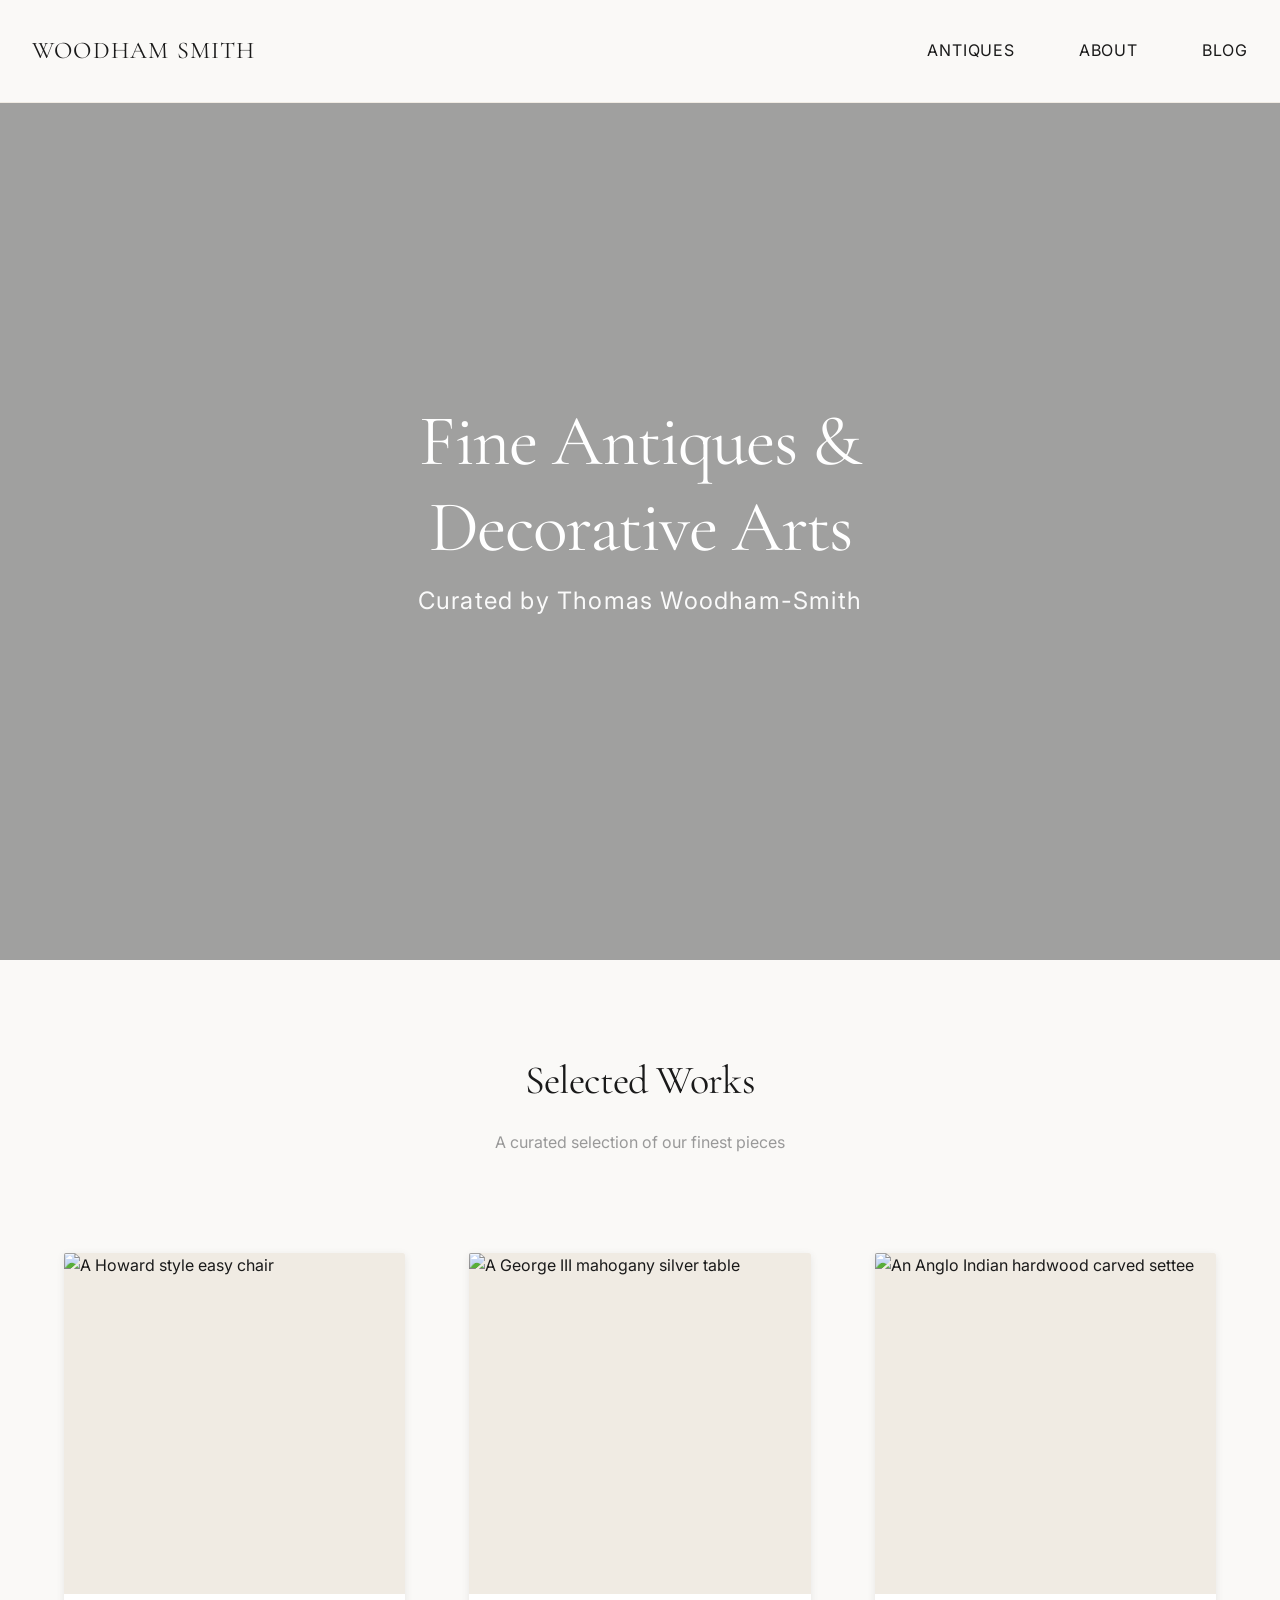
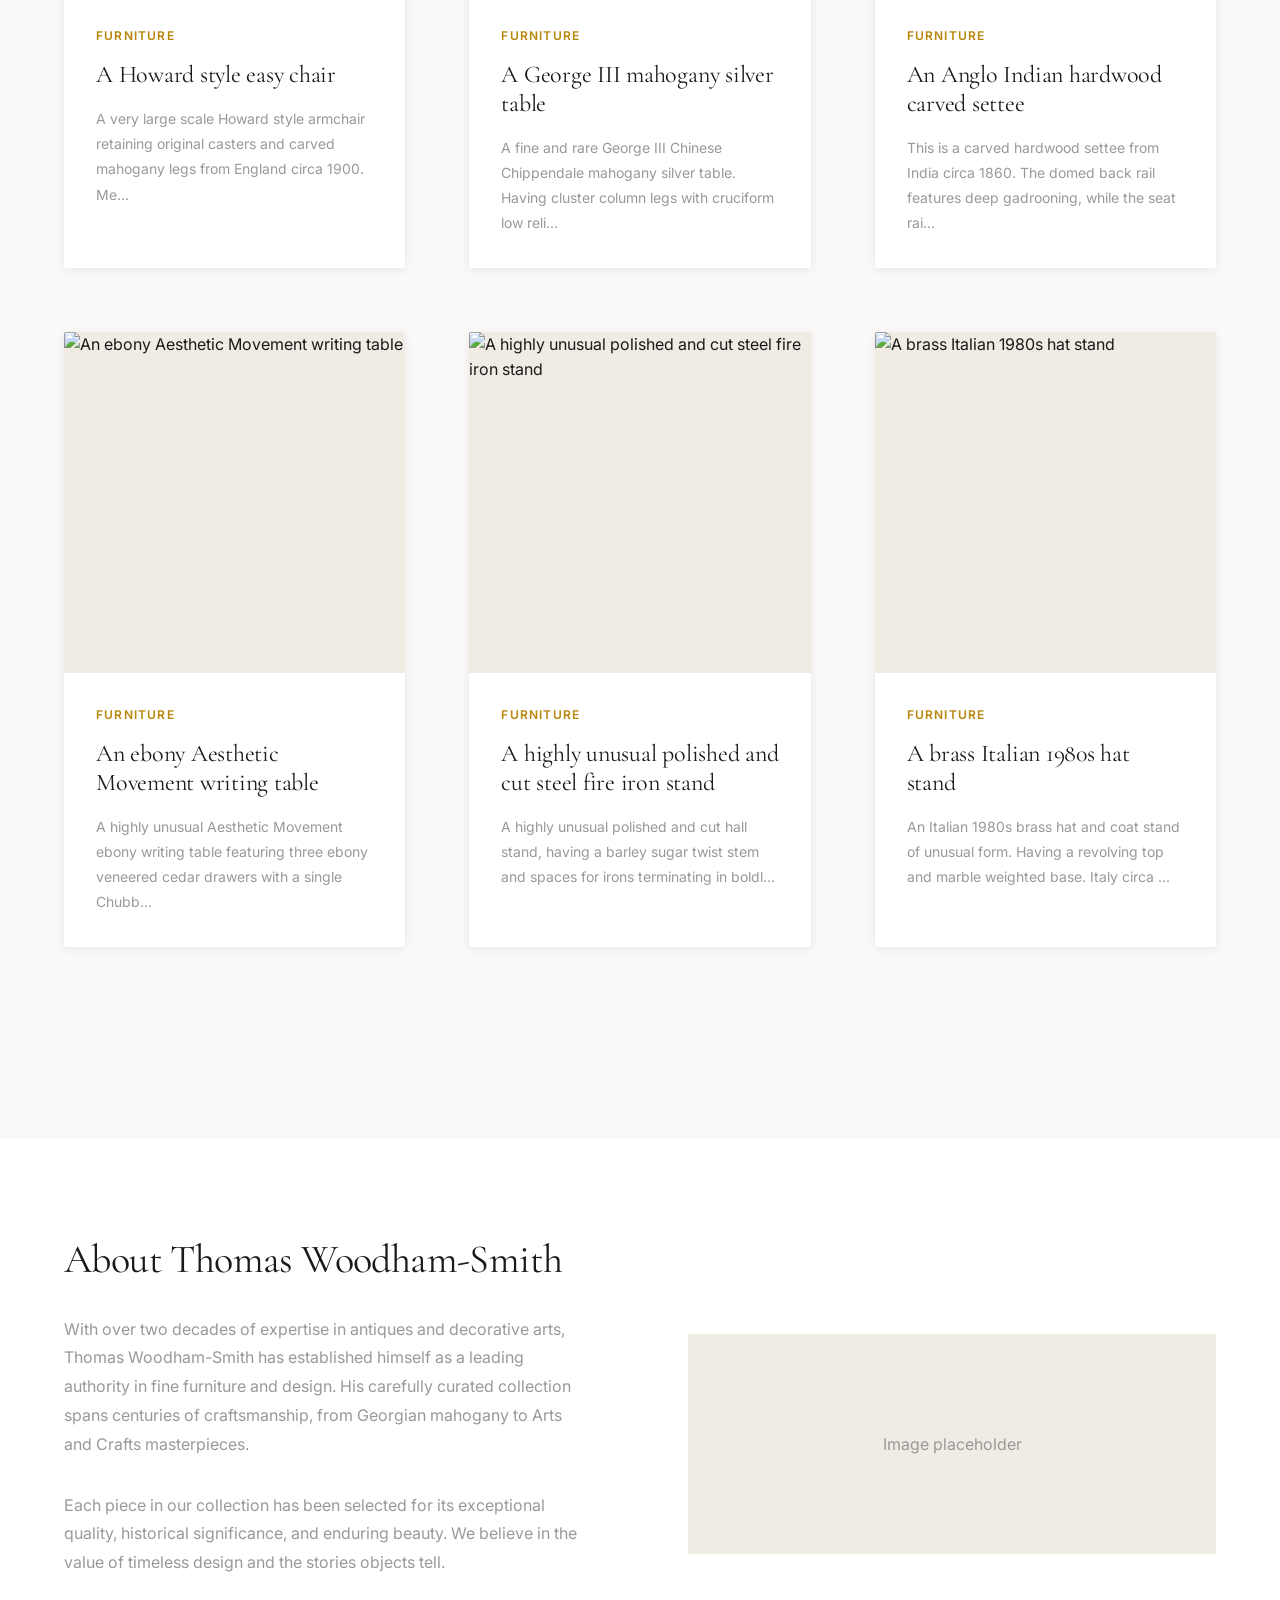
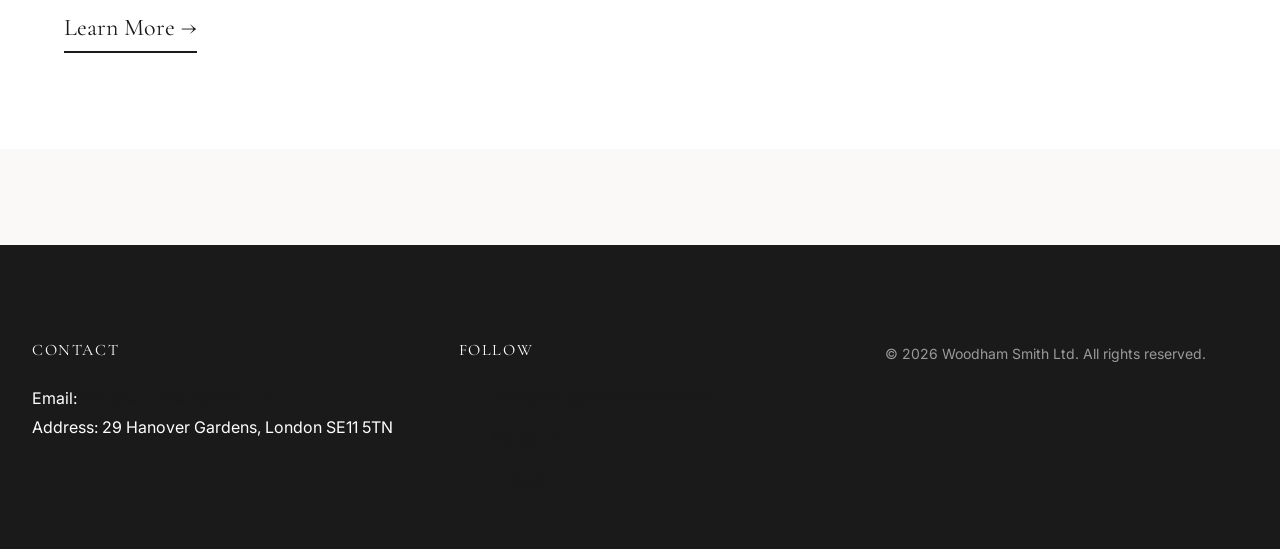
==== index.html @ f8bad155 "Initial build of Woodham Smith antiques website Complete static site with 125 products across 9 cate" ====
<!DOCTYPE html>
<html lang="en">
<head>
    <meta charset="UTF-8">
    <meta name="viewport" content="width=device-width, initial-scale=1.0">
    <meta name="description" content="Woodham Smith - Fine Antiques & Decorative Arts. Curated collection of luxury antiques by Thomas Woodham-Smith.">
    <title>Woodham Smith - Fine Antiques & Decorative Arts</title>

    <!-- Google Fonts -->
    <link href="https://fonts.googleapis.com/css2?family=Cormorant+Garamond:wght@400;500;600;700&family=Inter:wght@400;500;600;700&display=swap" rel="stylesheet">

    <!-- Stylesheet -->
    <link rel="stylesheet" href="css/style.css">

    <style>
        /* Additional homepage-specific styles */
        .hero-section {
            position: relative;
            width: 100%;
            height: 100vh;
            background-image: url('http://static1.squarespace.com/static/55ffceffe4b0af0b2a75e951/5795f665d2b857dd70a7acaf/6034ef2e2510263873d52b1d/1614081843706/Chippendale+Mahogany+Centre+Table+_1+2.jpeg?format=1500w');
            background-size: cover;
            background-position: center;
            background-attachment: fixed;
            display: flex;
            align-items: center;
            justify-content: center;
            overflow: hidden;
            margin-top: 60px;
        }

        .hero-overlay {
            position: absolute;
            top: 0;
            left: 0;
            width: 100%;
            height: 100%;
            background-color: rgba(26, 26, 26, 0.4);
            z-index: 1;
        }

        .hero-content {
            position: relative;
            z-index: 2;
            text-align: center;
            color: white;
            animation: fadeInUp 1s ease-out;
        }

        .hero-content h1 {
            font-size: clamp(2.5rem, 8vw, 4.5rem);
            color: white;
            margin-bottom: 0.5rem;
            letter-spacing: -0.02em;
        }

        .hero-content p {
            font-size: clamp(1.1rem, 3vw, 1.5rem);
            color: rgba(255, 255, 255, 0.95);
            font-weight: 400;
            letter-spacing: 0.05em;
        }

        @keyframes fadeInUp {
            from {
                opacity: 0;
                transform: translateY(30px);
            }
            to {
                opacity: 1;
                transform: translateY(0);
            }
        }

        /* Fade-in animation */
        .fade-in {
            opacity: 0;
            transform: translateY(20px);
            transition: opacity 0.6s ease-out, transform 0.6s ease-out;
        }

        .fade-in.visible {
            opacity: 1;
            transform: translateY(0);
        }

        /* Selected Works Section */
        .selected-works {
            padding: var(--spacing-3xl) var(--spacing-lg);
            background-color: var(--color-off-white);
        }

        .selected-works-header {
            text-align: center;
            margin-bottom: var(--spacing-3xl);
        }

        .selected-works-header h2 {
            margin-bottom: var(--spacing-md);
        }

        .products-grid {
            display: grid;
            grid-template-columns: repeat(auto-fit, minmax(300px, 1fr));
            gap: var(--spacing-2xl);
            margin-bottom: var(--spacing-3xl);
        }

        .product-card {
            background-color: var(--color-white);
            box-shadow: var(--shadow-sm);
            transition: all var(--transition-normal);
            cursor: pointer;
            overflow: hidden;
            border-radius: 2px;
        }

        .product-card:hover {
            box-shadow: var(--shadow-lg);
            transform: translateY(-8px);
        }

        .product-image-container {
            width: 100%;
            padding-bottom: 100%;
            position: relative;
            background-color: var(--color-light-gray);
            overflow: hidden;
        }

        .product-image {
            position: absolute;
            top: 0;
            left: 0;
            width: 100%;
            height: 100%;
            object-fit: cover;
            transition: transform var(--transition-normal);
        }

        .product-card:hover .product-image {
            transform: scale(1.05);
        }

        .product-info {
            padding: var(--spacing-lg);
        }

        .product-title {
            font-size: var(--fs-h4);
            font-family: var(--font-serif);
            margin-bottom: var(--spacing-sm);
            color: var(--color-charcoal);
        }

        .product-description {
            font-size: var(--fs-small);
            color: var(--color-medium-gray);
            line-height: var(--lh-relaxed);
            margin-bottom: var(--spacing-sm);
        }

        .product-category {
            font-size: var(--fs-xs);
            text-transform: uppercase;
            letter-spacing: 0.1em;
            color: var(--color-gold);
            font-weight: 600;
        }

        /* About Preview Section */
        .about-preview {
            padding: var(--spacing-3xl) var(--spacing-lg);
            background-color: var(--color-white);
            display: grid;
            grid-template-columns: 1fr 1fr;
            gap: var(--spacing-3xl);
            align-items: center;
        }

        .about-preview-content h2 {
            margin-bottom: var(--spacing-lg);
        }

        .about-preview-content p {
            color: var(--color-medium-gray);
            margin-bottom: var(--spacing-lg);
            line-height: var(--lh-relaxed);
        }

        .about-link {
            display: inline-block;
            font-family: var(--font-serif);
            font-size: var(--fs-h4);
            color: var(--color-charcoal);
            text-decoration: none;
            border-bottom: 2px solid var(--color-charcoal);
            padding-bottom: 4px;
            transition: all var(--transition-normal);
        }

        .about-link:hover {
            color: var(--color-gold);
            border-bottom-color: var(--color-gold);
        }

        /* Responsive */
        @media (max-width: 1024px) {
            .about-preview {
                grid-template-columns: 1fr;
            }

            .products-grid {
                grid-template-columns: repeat(auto-fit, minmax(250px, 1fr));
                gap: var(--spacing-xl);
            }

            .selected-works {
                padding: var(--spacing-2xl) var(--spacing-lg);
            }

            .hero-section {
                background-attachment: scroll;
            }
        }

        @media (max-width: 768px) {
            .hamburger {
                display: flex;
            }

            .products-grid {
                grid-template-columns: repeat(auto-fit, minmax(200px, 1fr));
                gap: var(--spacing-lg);
            }

            .selected-works {
                padding: var(--spacing-2xl) var(--spacing-md);
            }

            .about-preview {
                padding: var(--spacing-2xl) var(--spacing-md);
                gap: var(--spacing-2xl);
            }
        }

        @media (max-width: 480px) {
            .products-grid {
                grid-template-columns: 1fr;
            }

            .selected-works-header h2 {
                font-size: var(--fs-h3);
            }

            .hero-content h1 {
                font-size: 2rem;
            }

            .hero-content p {
                font-size: 1rem;
            }
        }
    </style>
</head>
<body>
    <!-- Header -->
    <header class="header">
        <div class="header-container">
            <div class="logo">
                <a href="index.html">Woodham Smith</a>
            </div>

            <nav class="nav">
                <a href="index.html">Antiques</a>
                <a href="about.html">About</a>
                <a href="blog.html">Blog</a>
            </nav>

            <nav class="mobile-nav" id="mobileNav">
                <a href="index.html">Antiques</a>
                <a href="about.html">About</a>
                <a href="blog.html">Blog</a>
            </nav>

            <button class="hamburger" id="hamburger">
                <span></span>
                <span></span>
                <span></span>
            </button>
        </div>
    </header>

    <!-- Hero Section -->
    <section class="hero-section">
        <div class="hero-overlay"></div>
        <div class="hero-content">
            <h1>Fine Antiques & Decorative Arts</h1>
            <p>Curated by Thomas Woodham-Smith</p>
        </div>
    </section>

    <!-- Selected Works Section -->
    <section class="selected-works fade-in">
        <div class="container">
            <div class="selected-works-header">
                <h2>Selected Works</h2>
                <p style="color: var(--color-medium-gray);">A curated selection of our finest pieces</p>
            </div>

            <div class="products-grid" id="productsGrid">
                <!-- Products will be loaded here via JavaScript -->
            </div>
        </div>
    </section>

    <!-- About Preview Section -->
    <section class="about-preview fade-in">
        <div style="max-width: 1440px; margin: 0 auto; padding: 0 var(--spacing-lg); display: grid; grid-template-columns: 1fr 1fr; gap: var(--spacing-3xl); align-items: center; width: 100%;">
            <div class="about-preview-content">
                <h2>About Thomas Woodham-Smith</h2>
                <p>
                    With over two decades of expertise in antiques and decorative arts, Thomas Woodham-Smith has established himself as a leading authority in fine furniture and design. His carefully curated collection spans centuries of craftsmanship, from Georgian mahogany to Arts and Crafts masterpieces.
                </p>
                <p>
                    Each piece in our collection has been selected for its exceptional quality, historical significance, and enduring beauty. We believe in the value of timeless design and the stories objects tell.
                </p>
                <a href="about.html" class="about-link">Learn More →</a>
            </div>

            <div style="background-color: var(--color-light-gray); border-radius: 2px; padding: var(--spacing-3xl); display: flex; align-items: center; justify-content: center;">
                <p style="color: var(--color-medium-gray); text-align: center;">Image placeholder</p>
            </div>
        </div>
    </section>

    <!-- Footer -->
    <footer class="footer">
        <div class="footer-container">
            <div class="footer-section">
                <h4 style="font-size: var(--fs-base); text-transform: uppercase; letter-spacing: 0.1em; margin-bottom: var(--spacing-md);">Contact</h4>
                <p>
                    Email: <a href="mailto:info@woodhamsmith.com">info@woodhamsmith.com</a><br>
                    Address: 29 Hanover Gardens, London SE11 5TN
                </p>
            </div>

            <div class="footer-section">
                <h4 style="font-size: var(--fs-base); text-transform: uppercase; letter-spacing: 0.1em; margin-bottom: var(--spacing-md);">Follow</h4>
                <ul style="list-style: none;">
                    <li><a href="https://www.instagram.com/woodhamsmithltd/" target="_blank" rel="noopener noreferrer">Instagram @woodhamsmithltd</a></li>
                    <li><a href="https://www.facebook.com/" target="_blank" rel="noopener noreferrer">Facebook</a></li>
                    <li><a href="https://www.linkedin.com/in/thomas-woodham-smith-48229119/" target="_blank" rel="noopener noreferrer">LinkedIn</a></li>
                </ul>
            </div>

            <div class="footer-section">
                <p style="color: var(--color-medium-gray); font-size: var(--fs-small);">
                    &copy; 2026 Woodham Smith Ltd. All rights reserved.
                </p>
            </div>
        </div>
    </footer>

    <!-- JavaScript -->
    <script>
        // Mobile Menu Toggle
        const hamburger = document.getElementById('hamburger');
        const mobileNav = document.getElementById('mobileNav');

        hamburger.addEventListener('click', () => {
            hamburger.classList.toggle('active');
            mobileNav.classList.toggle('active');
        });

        // Close menu when a link is clicked
        document.querySelectorAll('.mobile-nav a').forEach(link => {
            link.addEventListener('click', () => {
                hamburger.classList.remove('active');
                mobileNav.classList.remove('active');
            });
        });

        // Load Products from JSON
        async function loadProducts() {
            try {
                const response = await fetch('data/products.json');
                const products = await response.json();

                // Get first 6 products
                const featuredProducts = products.slice(0, 6);

                const productsGrid = document.getElementById('productsGrid');
                productsGrid.innerHTML = '';

                featuredProducts.forEach((product, index) => {
                    const productCard = document.createElement('div');
                    productCard.className = 'product-card fade-in';
                    productCard.style.transitionDelay = `${index * 0.1}s`;

                    const imageUrl = product.images && product.images.length > 0 ? product.images[0] : '';

                    productCard.innerHTML = `
                        <div class="product-image-container">
                            ${imageUrl ? `<img src="${imageUrl}" alt="${product.title}" class="product-image">` : '<div style="width: 100%; height: 100%; background: var(--color-light-gray);"></div>'}
                        </div>
                        <div class="product-info">
                            <div class="product-category">${product.category}</div>
                            <h3 class="product-title">${product.title}</h3>
                            <p class="product-description">${product.description.substring(0, 120)}...</p>
                        </div>
                    `;

                    productCard.addEventListener('click', () => {
                        window.location.href = `product.html?id=${product.id}`;
                    });

                    productsGrid.appendChild(productCard);
                });

                // Trigger fade-in animation
                observeElements();
            } catch (error) {
                console.error('Error loading products:', error);
            }
        }

        // Intersection Observer for Fade-in Animation
        const observeElements = () => {
            const options = {
                threshold: 0.1,
                rootMargin: '0px 0px -100px 0px'
            };

            const observer = new IntersectionObserver((entries) => {
                entries.forEach(entry => {
                    if (entry.isIntersecting) {
                        entry.target.classList.add('visible');
                        observer.unobserve(entry.target);
                    }
                });
            }, options);

            document.querySelectorAll('.fade-in').forEach(element => {
                observer.observe(element);
            });
        };

        // Initialize
        document.addEventListener('DOMContentLoaded', () => {
            loadProducts();
            observeElements();
        });
    </script>
</body>
</html>
---- css/style.css ----
/* ============================================================================
   WOODHAM SMITH - Luxury Antiques Dealer Website
   Professional CSS for elegant, responsive design
   ============================================================================ */

/* ============================================================================
   1. CSS VARIABLES - Colors, Fonts, Spacing
   ============================================================================ */

:root {
  /* Color Palette */
  --color-off-white: #faf9f7;
  --color-white: #ffffff;
  --color-charcoal: #1a1a1a;
  --color-dark-gray: #2a2a2a;
  --color-light-gray: #f0ebe3;
  --color-medium-gray: #999999;
  --color-gold: #b8860b;
  --color-gold-light: #d4af37;
  --color-gold-dark: #8b6914;

  /* Typography */
  --font-serif: "Cormorant Garamond", "Georgia", serif;
  --font-sans: "Inter", -apple-system, BlinkMacSystemFont, "Segoe UI", "Roboto", sans-serif;

  /* Font Sizes */
  --fs-h1: 3.5rem;
  --fs-h2: 2.5rem;
  --fs-h3: 1.75rem;
  --fs-h4: 1.5rem;
  --fs-base: 1rem;
  --fs-small: 0.875rem;
  --fs-xs: 0.75rem;

  /* Line Heights */
  --lh-tight: 1.2;
  --lh-normal: 1.6;
  --lh-relaxed: 1.8;

  /* Spacing */
  --spacing-xs: 0.5rem;
  --spacing-sm: 1rem;
  --spacing-md: 1.5rem;
  --spacing-lg: 2rem;
  --spacing-xl: 3rem;
  --spacing-2xl: 4rem;
  --spacing-3xl: 6rem;

  /* Transitions */
  --transition-fast: 150ms ease-out;
  --transition-normal: 300ms ease-out;
  --transition-slow: 500ms ease-out;

  /* Shadows */
  --shadow-sm: 0 2px 8px rgba(26, 26, 26, 0.08);
  --shadow-md: 0 4px 16px rgba(26, 26, 26, 0.12);
  --shadow-lg: 0 8px 32px rgba(26, 26, 26, 0.16);

  /* Breakpoints (used in media queries) */
  --bp-sm: 480px;
  --bp-md: 768px;
  --bp-lg: 1024px;
  --bp-xl: 1440px;
}

/* ============================================================================
   2. RESET & BASE STYLES
   ============================================================================ */

*,
*::before,
*::after {
  box-sizing: border-box;
  margin: 0;
  padding: 0;
}

html {
  font-size: 16px;
  scroll-behavior: smooth;
  -webkit-font-smoothing: antialiased;
  -moz-osx-font-smoothing: grayscale;
}

body {
  font-family: var(--font-sans);
  font-size: var(--fs-base);
  line-height: var(--lh-normal);
  color: var(--color-charcoal);
  background-color: var(--color-off-white);
  overflow-x: hidden;
}

/* Typography Base */
h1, h2, h3, h4, h5, h6 {
  font-family: var(--font-serif);
  font-weight: 400;
  line-height: var(--lh-tight);
  margin-bottom: var(--spacing-md);
  color: var(--color-charcoal);
}

h1 {
  font-size: var(--fs-h1);
  letter-spacing: -0.02em;
}

h2 {
  font-size: var(--fs-h2);
  letter-spacing: -0.015em;
}

h3 {
  font-size: var(--fs-h3);
  letter-spacing: -0.01em;
}

h4 {
  font-size: var(--fs-h4);
}

h5 {
  font-size: 1.25rem;
}

h6 {
  font-size: var(--fs-base);
  text-transform: uppercase;
  letter-spacing: 0.15em;
  font-weight: 500;
}

p {
  margin-bottom: var(--spacing-md);
  line-height: var(--lh-relaxed);
}

p:last-child {
  margin-bottom: 0;
}

a {
  color: var(--color-charcoal);
  text-decoration: none;
  transition: color var(--transition-normal);
}

a:hover {
  color: var(--color-gold);
}

ul, ol {
  margin-bottom: var(--spacing-md);
  padding-left: var(--spacing-lg);
}

li {
  margin-bottom: var(--spacing-sm);
}

img {
  display: block;
  max-width: 100%;
  height: auto;
}

button {
  font-family: var(--font-sans);
  cursor: pointer;
  border: none;
  background: none;
}

/* ============================================================================
   3. HEADER & NAVIGATION
   ============================================================================ */

.header {
  position: fixed;
  top: 0;
  left: 0;
  right: 0;
  z-index: 1000;
  background-color: var(--color-off-white);
  border-bottom: 1px solid var(--color-light-gray);
  transition: all var(--transition-normal);
  padding: var(--spacing-md) var(--spacing-lg);
}

.header.scrolled {
  box-shadow: var(--shadow-sm);
}

.header-container {
  max-width: 1440px;
  margin: 0 auto;
  display: flex;
  align-items: center;
  justify-content: space-between;
}

.logo {
  font-family: var(--font-serif);
  font-size: var(--fs-h4);
  font-weight: 400;
  letter-spacing: 0.05em;
  color: var(--color-charcoal);
  text-transform: uppercase;
  transition: color var(--transition-normal);
}

.logo:hover {
  color: var(--color-gold);
}

.nav {
  display: none;
  gap: var(--spacing-2xl);
}

.nav a {
  font-size: var(--fs-base);
  letter-spacing: 0.05em;
  text-transform: uppercase;
  position: relative;
}

.nav a::after {
  content: '';
  position: absolute;
  bottom: -4px;
  left: 0;
  width: 0;
  height: 2px;
  background-color: var(--color-gold);
  transition: width var(--transition-normal);
}

.nav a:hover::after {
  width: 100%;
}

/* Mobile Hamburger Menu */
.hamburger {
  display: flex;
  flex-direction: column;
  gap: 6px;
  width: 24px;
  height: 24px;
  background: none;
  border: none;
  padding: 0;
  cursor: pointer;
}

.hamburger span {
  display: block;
  width: 100%;
  height: 2px;
  background-color: var(--color-charcoal);
  transition: all var(--transition-normal);
}

.hamburger.active span:nth-child(1) {
  transform: rotate(45deg) translate(8px, 8px);
}

.hamburger.active span:nth-child(2) {
  opacity: 0;
}

.hamburger.active span:nth-child(3) {
  transform: rotate(-45deg) translate(7px, -7px);
}

/* Mobile Navigation Menu */
.mobile-nav {
  position: absolute;
  top: 100%;
  left: 0;
  right: 0;
  background-color: var(--color-off-white);
  border-bottom: 1px solid var(--color-light-gray);
  max-height: 0;
  overflow: hidden;
  transition: max-height var(--transition-normal);
  display: flex;
  flex-direction: column;
}

.mobile-nav.active {
  max-height: 400px;
}

.mobile-nav a {
  padding: var(--spacing-md) var(--spacing-lg);
  border-top: 1px solid var(--color-light-gray);
  font-size: var(--fs-base);
  letter-spacing: 0.05em;
  text-transform: uppercase;
}

.mobile-nav a:hover {
  background-color: var(--color-light-gray);
}

/* Desktop Navigation */
@media (min-width: 768px) {
  .nav {
    display: flex;
  }

  .hamburger {
    display: none;
  }

  .mobile-nav {
    display: none !important;
  }

  .header {
    padding: var(--spacing-lg) var(--spacing-lg);
  }
}

/* ============================================================================
   4. HERO SECTION
   ============================================================================ */

.hero {
  position: relative;
  width: 100%;
  height: 60vh;
  min-height: 500px;
  margin-top: 70px;
  background-size: cover;
  background-position: center;
  background-attachment: fixed;
  display: flex;
  align-items: center;
  justify-content: center;
  text-align: center;
  overflow: hidden;
}

.hero::before {
  content: '';
  position: absolute;
  top: 0;
  left: 0;
  right: 0;
  bottom: 0;
  background: rgba(26, 26, 26, 0.4);
  z-index: 1;
}

.hero-content {
  position: relative;
  z-index: 2;
  color: var(--color-white);
  max-width: 800px;
  padding: var(--spacing-lg);
  animation: fadeInUp 1s ease-out;
}

.hero h1 {
  color: var(--color-white);
  font-size: clamp(2rem, 8vw, var(--fs-h1));
  margin-bottom: var(--spacing-md);
}

.hero p {
  font-size: clamp(1rem, 2vw, 1.25rem);
  color: var(--color-white);
  letter-spacing: 0.02em;
  margin-bottom: var(--spacing-lg);
}

/* ============================================================================
   5. PRODUCT GRID
   ============================================================================ */

.products-section {
  padding: var(--spacing-3xl) var(--spacing-lg);
  max-width: 1440px;
  margin: 0 auto;
}

.products-section h2 {
  text-align: center;
  margin-bottom: var(--spacing-3xl);
}

.products-grid {
  display: grid;
  grid-template-columns: 1fr;
  gap: var(--spacing-xl);
}

@media (min-width: 768px) {
  .products-grid {
    grid-template-columns: repeat(2, 1fr);
    gap: var(--spacing-2xl);
  }
}

@media (min-width: 1024px) {
  .products-grid {
    grid-template-columns: repeat(3, 1fr);
    gap: var(--spacing-2xl);
  }
}

.product-card {
  position: relative;
  overflow: hidden;
  background-color: var(--color-white);
  transition: all var(--transition-normal);
  box-shadow: var(--shadow-sm);
}

.product-card:hover {
  box-shadow: var(--shadow-lg);
  transform: translateY(-4px);
}

.product-image-wrapper {
  position: relative;
  overflow: hidden;
  aspect-ratio: 3 / 4;
}

.product-image {
  width: 100%;
  height: 100%;
  object-fit: cover;
  transition: transform var(--transition-slow);
}

.product-card:hover .product-image {
  transform: scale(1.05);
}

.product-overlay {
  position: absolute;
  top: 0;
  left: 0;
  right: 0;
  bottom: 0;
  background: rgba(26, 26, 26, 0.6);
  display: flex;
  flex-direction: column;
  align-items: center;
  justify-content: center;
  opacity: 0;
  transition: opacity var(--transition-normal);
  z-index: 10;
}

.product-card:hover .product-overlay {
  opacity: 1;
}

.product-overlay h3 {
  color: var(--color-white);
  margin-bottom: var(--spacing-md);
  text-align: center;
}

.product-info {
  padding: var(--spacing-md);
}

.product-title {
  font-family: var(--font-serif);
  font-size: var(--fs-h4);
  margin-bottom: var(--spacing-sm);
  color: var(--color-charcoal);
}

.product-category {
  font-size: var(--fs-small);
  color: var(--color-medium-gray);
  text-transform: uppercase;
  letter-spacing: 0.1em;
  margin-bottom: var(--spacing-sm);
}

.product-price {
  font-family: var(--font-serif);
  font-size: var(--fs-base);
  color: var(--color-gold);
  font-weight: 500;
}

/* ============================================================================
   6. CATEGORY FILTER BAR
   ============================================================================ */

.category-filter {
  padding: var(--spacing-lg) var(--spacing-lg);
  background-color: var(--color-white);
  border-bottom: 1px solid var(--color-light-gray);
  overflow-x: auto;
  -webkit-overflow-scrolling: touch;
}

.category-filter-container {
  max-width: 1440px;
  margin: 0 auto;
  display: flex;
  gap: var(--spacing-md);
  white-space: nowrap;
  padding: 0 0 var(--spacing-sm) 0;
}

.filter-pill {
  padding: var(--spacing-sm) var(--spacing-lg);
  border: 1px solid var(--color-medium-gray);
  background-color: transparent;
  color: var(--color-charcoal);
  font-size: var(--fs-small);
  letter-spacing: 0.05em;
  text-transform: uppercase;
  border-radius: 20px;
  cursor: pointer;
  transition: all var(--transition-normal);
  flex-shrink: 0;
}

.filter-pill:hover,
.filter-pill.active {
  background-color: var(--color-charcoal);
  color: var(--color-white);
  border-color: var(--color-charcoal);
}

/* ============================================================================
   7. INDIVIDUAL PRODUCT PAGE
   ============================================================================ */

.product-detail-section {
  padding: var(--spacing-3xl) var(--spacing-lg);
  margin-top: 70px;
  max-width: 1400px;
  margin-left: auto;
  margin-right: auto;
}

.product-detail-container {
  display: grid;
  gap: var(--spacing-3xl);
}

@media (min-width: 1024px) {
  .product-detail-container {
    grid-template-columns: 1fr 1fr;
    gap: var(--spacing-2xl);
  }
}

.product-gallery {
  position: relative;
}

.product-gallery-main {
  aspect-ratio: 3 / 4;
  overflow: hidden;
  background-color: var(--color-light-gray);
  margin-bottom: var(--spacing-md);
  cursor: zoom-in;
}

.product-gallery-main img {
  width: 100%;
  height: 100%;
  object-fit: cover;
  transition: transform var(--transition-slow);
}

.product-gallery-main.zoomed img {
  transform: scale(1.5);
  cursor: zoom-out;
}

.product-thumbnails {
  display: grid;
  grid-template-columns: repeat(4, 1fr);
  gap: var(--spacing-sm);
}

.product-thumbnail {
  aspect-ratio: 1;
  overflow: hidden;
  cursor: pointer;
  border: 2px solid transparent;
  transition: all var(--transition-normal);
}

.product-thumbnail:hover,
.product-thumbnail.active {
  border-color: var(--color-gold);
}

.product-thumbnail img {
  width: 100%;
  height: 100%;
  object-fit: cover;
  transition: transform var(--transition-normal);
}

.product-thumbnail:hover img {
  transform: scale(1.05);
}

@media (max-width: 1023px) {
  .product-gallery-main {
    position: sticky;
    top: 100px;
  }
}

.product-details {
  display: flex;
  flex-direction: column;
}

.product-details h1 {
  margin-bottom: var(--spacing-md);
}

.product-meta {
  display: flex;
  align-items: baseline;
  gap: var(--spacing-md);
  margin-bottom: var(--spacing-lg);
  padding-bottom: var(--spacing-lg);
  border-bottom: 1px solid var(--color-light-gray);
}

.product-price-detail {
  font-family: var(--font-serif);
  font-size: var(--fs-h3);
  color: var(--color-gold);
}

.product-status {
  font-size: var(--fs-small);
  color: var(--color-medium-gray);
  text-transform: uppercase;
  letter-spacing: 0.1em;
}

.product-description {
  margin-bottom: var(--spacing-lg);
  line-height: var(--lh-relaxed);
}

.product-specs {
  margin-bottom: var(--spacing-lg);
}

.product-specs h4 {
  margin-bottom: var(--spacing-sm);
  font-size: var(--fs-base);
  text-transform: uppercase;
  letter-spacing: 0.1em;
}

.product-specs ul {
  list-style: none;
  padding: 0;
}

.product-specs li {
  padding: var(--spacing-xs) 0;
  border-bottom: 1px solid var(--color-light-gray);
  display: flex;
  justify-content: space-between;
}

.product-specs li:last-child {
  border-bottom: none;
}

.enquire-button {
  align-self: flex-start;
  margin-top: auto;
}

/* ============================================================================
   8. ENQUIRE BUTTON (GLOBAL)
   ============================================================================ */

.btn-enquire {
  display: inline-block;
  padding: var(--spacing-md) var(--spacing-2xl);
  background-color: var(--color-charcoal);
  color: var(--color-white);
  font-size: var(--fs-small);
  letter-spacing: 0.1em;
  text-transform: uppercase;
  border-radius: 2px;
  transition: all var(--transition-normal);
  box-shadow: var(--shadow-sm);
  position: relative;
  overflow: hidden;
}

.btn-enquire::before {
  content: '';
  position: absolute;
  top: 0;
  left: -100%;
  width: 100%;
  height: 100%;
  background-color: var(--color-gold);
  transition: left var(--transition-normal);
  z-index: -1;
}

.btn-enquire:hover {
  color: var(--color-charcoal);
  box-shadow: var(--shadow-md);
}

.btn-enquire:hover::before {
  left: 0;
}

/* Secondary Button */
.btn-secondary {
  display: inline-block;
  padding: var(--spacing-md) var(--spacing-2xl);
  background-color: transparent;
  color: var(--color-charcoal);
  border: 1px solid var(--color-charcoal);
  font-size: var(--fs-small);
  letter-spacing: 0.1em;
  text-transform: uppercase;
  border-radius: 2px;
  transition: all var(--transition-normal);
}

.btn-secondary:hover {
  background-color: var(--color-charcoal);
  color: var(--color-white);
}

/* ============================================================================
   9. ABOUT PAGE
   ============================================================================ */

.about-section {
  padding: var(--spacing-3xl) var(--spacing-lg);
  margin-top: 70px;
  max-width: 1000px;
  margin-left: auto;
  margin-right: auto;
}

.about-header {
  text-align: center;
  margin-bottom: var(--spacing-3xl);
}

.about-header h1 {
  margin-bottom: var(--spacing-md);
}

.about-content {
  display: grid;
  gap: var(--spacing-3xl);
}

@media (min-width: 768px) {
  .about-content {
    grid-template-columns: 1fr 1fr;
    gap: var(--spacing-2xl);
    align-items: center;
  }
}

.about-text {
  line-height: var(--lh-relaxed);
}

.about-text h3 {
  margin-bottom: var(--spacing-md);
  margin-top: var(--spacing-lg);
}

.about-text h3:first-child {
  margin-top: 0;
}

.about-image {
  width: 100%;
  aspect-ratio: 4 / 5;
  overflow: hidden;
  border-radius: 2px;
}

.about-image img {
  width: 100%;
  height: 100%;
  object-fit: cover;
}

/* ============================================================================
   10. BLOG LISTING PAGE
   ============================================================================ */

.blog-section {
  padding: var(--spacing-3xl) var(--spacing-lg);
  margin-top: 70px;
  max-width: 1440px;
  margin-left: auto;
  margin-right: auto;
}

.blog-section h1 {
  text-align: center;
  margin-bottom: var(--spacing-3xl);
}

.blog-grid {
  display: grid;
  grid-template-columns: 1fr;
  gap: var(--spacing-2xl);
}

@media (min-width: 768px) {
  .blog-grid {
    grid-template-columns: repeat(2, 1fr);
  }
}

@media (min-width: 1024px) {
  .blog-grid {
    grid-template-columns: repeat(3, 1fr);
  }
}

.blog-card {
  display: flex;
  flex-direction: column;
  background-color: var(--color-white);
  box-shadow: var(--shadow-sm);
  transition: all var(--transition-normal);
  overflow: hidden;
}

.blog-card:hover {
  box-shadow: var(--shadow-lg);
  transform: translateY(-4px);
}

.blog-thumbnail {
  width: 100%;
  aspect-ratio: 16 / 9;
  overflow: hidden;
  background-color: var(--color-light-gray);
}

.blog-thumbnail img {
  width: 100%;
  height: 100%;
  object-fit: cover;
  transition: transform var(--transition-slow);
}

.blog-card:hover .blog-thumbnail img {
  transform: scale(1.05);
}

.blog-card-content {
  padding: var(--spacing-lg);
  display: flex;
  flex-direction: column;
  flex-grow: 1;
}

.blog-date {
  font-size: var(--fs-small);
  color: var(--color-medium-gray);
  text-transform: uppercase;
  letter-spacing: 0.1em;
  margin-bottom: var(--spacing-sm);
}

.blog-card h3 {
  margin-bottom: var(--spacing-md);
  font-size: var(--fs-h4);
}

.blog-excerpt {
  color: var(--color-medium-gray);
  margin-bottom: var(--spacing-md);
  line-height: var(--lh-relaxed);
  flex-grow: 1;
}

.blog-card-link {
  color: var(--color-gold);
  font-size: var(--fs-small);
  letter-spacing: 0.1em;
  text-transform: uppercase;
  transition: color var(--transition-normal);
}

.blog-card-link:hover {
  color: var(--color-gold-dark);
}

/* ============================================================================
   11. BLOG POST PAGE
   ============================================================================ */

.blog-post-section {
  padding: var(--spacing-3xl) var(--spacing-lg);
  margin-top: 70px;
  max-width: 800px;
  margin-left: auto;
  margin-right: auto;
}

.blog-post-header {
  text-align: center;
  margin-bottom: var(--spacing-3xl);
  padding-bottom: var(--spacing-3xl);
  border-bottom: 1px solid var(--color-light-gray);
}

.blog-post-header h1 {
  margin-bottom: var(--spacing-md);
  font-size: clamp(2rem, 6vw, var(--fs-h2));
}

.blog-post-meta {
  display: flex;
  justify-content: center;
  gap: var(--spacing-md);
  font-size: var(--fs-small);
  color: var(--color-medium-gray);
  text-transform: uppercase;
  letter-spacing: 0.1em;
}

.blog-post-featured {
  width: 100%;
  aspect-ratio: 16 / 9;
  margin-bottom: var(--spacing-3xl);
  overflow: hidden;
  border-radius: 2px;
}

.blog-post-featured img {
  width: 100%;
  height: 100%;
  object-fit: cover;
}

.blog-post-content {
  font-size: var(--fs-base);
  line-height: var(--lh-relaxed);
  color: var(--color-charcoal);
}

.blog-post-content h2 {
  margin-top: var(--spacing-2xl);
  margin-bottom: var(--spacing-md);
}

.blog-post-content h3 {
  margin-top: var(--spacing-xl);
  margin-bottom: var(--spacing-md);
  font-size: var(--fs-h4);
}

.blog-post-content p {
  margin-bottom: var(--spacing-md);
}

.blog-post-content blockquote {
  padding-left: var(--spacing-lg);
  border-left: 3px solid var(--color-gold);
  margin: var(--spacing-lg) 0;
  color: var(--color-medium-gray);
  font-style: italic;
}

.blog-post-content img {
  margin: var(--spacing-2xl) 0;
  border-radius: 2px;
}

.blog-post-footer {
  margin-top: var(--spacing-3xl);
  padding-top: var(--spacing-2xl);
  border-top: 1px solid var(--color-light-gray);
  text-align: center;
}

/* ============================================================================
   12. FOOTER
   ============================================================================ */

.footer {
  background-color: var(--color-charcoal);
  color: var(--color-white);
  padding: var(--spacing-3xl) var(--spacing-lg) var(--spacing-lg);
  margin-top: var(--spacing-3xl);
}

.footer-container {
  max-width: 1440px;
  margin: 0 auto;
  display: grid;
  grid-template-columns: 1fr;
  gap: var(--spacing-2xl);
}

@media (min-width: 768px) {
  .footer-container {
    grid-template-columns: repeat(3, 1fr);
    gap: var(--spacing-2xl);
  }
}

.footer-section h4 {
  color: var(--color-white);
  margin-bottom: var(--spacing-md);
  font-size: var(--fs-small);
  letter-spacing: 0.1em;
  text-transform: uppercase;
}

.footer-links {
  list-style: none;
  display: flex;
  flex-direction: column;
  gap: var(--spacing-sm);
}

.footer-links a {
  color: var(--color-white);
  font-size: var(--fs-small);
  transition: color var(--transition-normal);
}

.footer-links a:hover {
  color: var(--color-gold);
}

.social-links {
  display: flex;
  gap: var(--spacing-md);
  margin-top: var(--spacing-md);
}

.social-links a {
  display: inline-flex;
  align-items: center;
  justify-content: center;
  width: 40px;
  height: 40px;
  border-radius: 50%;
  border: 1px solid var(--color-white);
  color: var(--color-white);
  transition: all var(--transition-normal);
  font-size: var(--fs-base);
}

.social-links a:hover {
  background-color: var(--color-gold);
  border-color: var(--color-gold);
  color: var(--color-charcoal);
}

.footer-bottom {
  margin-top: var(--spacing-2xl);
  padding-top: var(--spacing-lg);
  border-top: 1px solid rgba(255, 255, 255, 0.1);
  text-align: center;
  font-size: var(--fs-small);
  color: var(--color-medium-gray);
}

/* ============================================================================
   13. LIGHTBOX / MODAL
   ============================================================================ */

.lightbox {
  position: fixed;
  top: 0;
  left: 0;
  right: 0;
  bottom: 0;
  background-color: rgba(26, 26, 26, 0.95);
  z-index: 2000;
  display: none;
  align-items: center;
  justify-content: center;
  padding: var(--spacing-lg);
  animation: fadeIn var(--transition-normal);
}

.lightbox.active {
  display: flex;
}

.lightbox-content {
  position: relative;
  max-width: 90%;
  max-height: 90%;
  width: auto;
  height: auto;
}

.lightbox-image {
  max-width: 100%;
  max-height: 100%;
  display: block;
}

.lightbox-close {
  position: absolute;
  top: -40px;
  right: 0;
  width: 40px;
  height: 40px;
  background: none;
  border: none;
  color: var(--color-white);
  font-size: 2rem;
  cursor: pointer;
  transition: color var(--transition-normal);
  display: flex;
  align-items: center;
  justify-content: center;
}

.lightbox-close:hover {
  color: var(--color-gold);
}

.lightbox-nav {
  position: absolute;
  top: 50%;
  transform: translateY(-50%);
  background: none;
  border: none;
  color: var(--color-white);
  font-size: 2rem;
  cursor: pointer;
  padding: var(--spacing-md);
  transition: color var(--transition-normal);
  z-index: 2001;
}

.lightbox-nav:hover {
  color: var(--color-gold);
}

.lightbox-prev {
  left: -60px;
}

.lightbox-next {
  right: -60px;
}

@media (max-width: 768px) {
  .lightbox-prev {
    left: var(--spacing-sm);
  }

  .lightbox-next {
    right: var(--spacing-sm);
  }

  .lightbox-close {
    top: var(--spacing-sm);
    right: var(--spacing-sm);
  }
}

/* ============================================================================
   14. ANIMATIONS
   ============================================================================ */

@keyframes fadeIn {
  from {
    opacity: 0;
  }
  to {
    opacity: 1;
  }
}

@keyframes fadeInUp {
  from {
    opacity: 0;
    transform: translateY(30px);
  }
  to {
    opacity: 1;
    transform: translateY(0);
  }
}

@keyframes fadeInDown {
  from {
    opacity: 0;
    transform: translateY(-30px);
  }
  to {
    opacity: 1;
    transform: translateY(0);
  }
}

@keyframes slideInLeft {
  from {
    opacity: 0;
    transform: translateX(-30px);
  }
  to {
    opacity: 1;
    transform: translateX(0);
  }
}

@keyframes slideInRight {
  from {
    opacity: 0;
    transform: translateX(30px);
  }
  to {
    opacity: 1;
    transform: translateX(0);
  }
}

/* Scroll-triggered animations (use with JavaScript) */
.fade-in {
  opacity: 0;
  animation: fadeIn var(--transition-slow) ease-out forwards;
}

.fade-in-up {
  opacity: 0;
  transform: translateY(30px);
  animation: fadeInUp var(--transition-slow) ease-out forwards;
}

.fade-in-down {
  opacity: 0;
  transform: translateY(-30px);
  animation: fadeInDown var(--transition-slow) ease-out forwards;
}

.slide-in-left {
  opacity: 0;
  transform: translateX(-30px);
  animation: slideInLeft var(--transition-slow) ease-out forwards;
}

.slide-in-right {
  opacity: 0;
  transform: translateX(30px);
  animation: slideInRight var(--transition-slow) ease-out forwards;
}

/* ============================================================================
   15. UTILITY CLASSES
   ============================================================================ */

.container {
  max-width: 1440px;
  margin: 0 auto;
  padding: 0 var(--spacing-lg);
}

.mt-xs { margin-top: var(--spacing-xs); }
.mt-sm { margin-top: var(--spacing-sm); }
.mt-md { margin-top: var(--spacing-md); }
.mt-lg { margin-top: var(--spacing-lg); }
.mt-xl { margin-top: var(--spacing-xl); }
.mt-2xl { margin-top: var(--spacing-2xl); }
.mt-3xl { margin-top: var(--spacing-3xl); }

.mb-xs { margin-bottom: var(--spacing-xs); }
.mb-sm { margin-bottom: var(--spacing-sm); }
.mb-md { margin-bottom: var(--spacing-md); }
.mb-lg { margin-bottom: var(--spacing-lg); }
.mb-xl { margin-bottom: var(--spacing-xl); }
.mb-2xl { margin-bottom: var(--spacing-2xl); }
.mb-3xl { margin-bottom: var(--spacing-3xl); }

.text-center { text-align: center; }
.text-right { text-align: right; }
.text-left { text-align: left; }

.text-gold { color: var(--color-gold); }
.text-charcoal { color: var(--color-charcoal); }
.text-gray { color: var(--color-medium-gray); }

.bg-white { background-color: var(--color-white); }
.bg-light-gray { background-color: var(--color-light-gray); }
.bg-charcoal { background-color: var(--color-charcoal); }

.hidden { display: none !important; }
.visible { display: block !important; }

.no-scroll { overflow: hidden; }

/* ============================================================================
   16. RESPONSIVE TYPOGRAPHY ADJUSTMENTS
   ============================================================================ */

@media (max-width: 480px) {
  :root {
    --fs-h1: 2.5rem;
    --fs-h2: 2rem;
    --fs-h3: 1.5rem;
    --fs-h4: 1.25rem;
  }

  .header {
    padding: var(--spacing-md) var(--spacing-md);
  }

  .products-section,
  .about-section,
  .blog-section,
  .blog-post-section,
  .product-detail-section {
    padding: var(--spacing-2xl) var(--spacing-md);
  }

  .footer {
    padding: var(--spacing-2xl) var(--spacing-md) var(--spacing-md);
  }
}

/* ============================================================================
   17. FOCUS STATES (Accessibility)
   ============================================================================ */

a:focus-visible,
button:focus-visible {
  outline: 2px solid var(--color-gold);
  outline-offset: 2px;
}

/* ============================================================================
   18. PRINT STYLES
   ============================================================================ */

@media print {
  .header,
  .footer,
  .mobile-nav,
  .category-filter,
  .btn-enquire {
    display: none;
  }

  body {
    background-color: var(--color-white);
  }

  a {
    text-decoration: underline;
  }
}

/* ============================================================================
   19. DARK MODE SUPPORT (Optional - Can be extended)
   ============================================================================ */

@media (prefers-color-scheme: dark) {
  /* Add dark mode overrides here if needed */
}

/* ============================================================================
   20. REDUCED MOTION SUPPORT (Accessibility)
   ============================================================================ */

@media (prefers-reduced-motion: reduce) {
  *,
  *::before,
  *::after {
    animation-duration: 0.01ms !important;
    animation-iteration-count: 1 !important;
    transition-duration: 0.01ms !important;
    scroll-behavior: auto !important;
  }
}
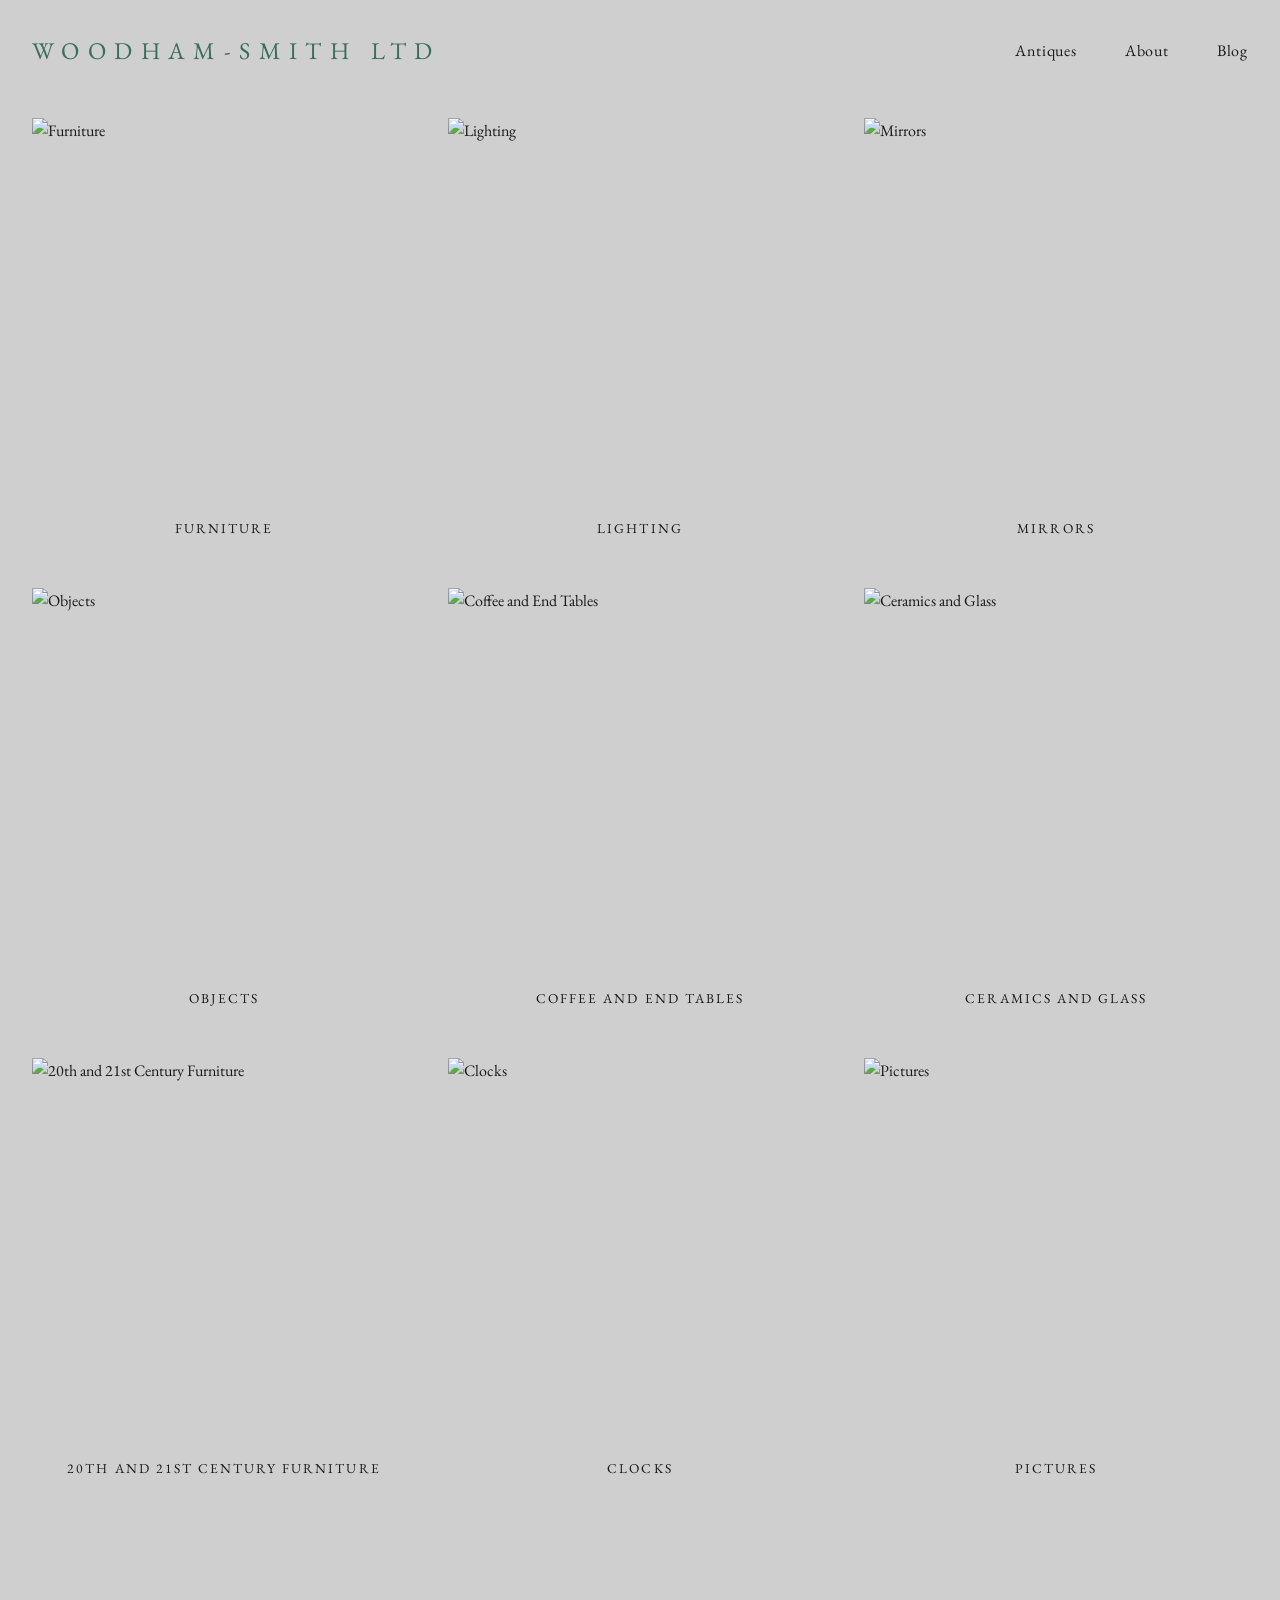
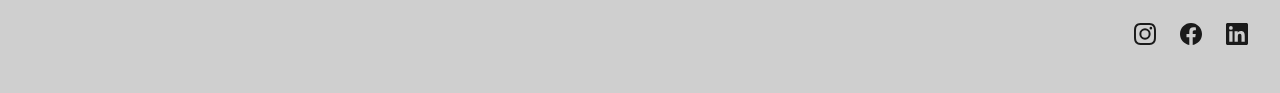
==== commit 3f82dfc9: "Update all pages: fix nav, styling, remove hamburger menu" ====
--- a/index.html
+++ b/index.html
@@ -3,454 +3,121 @@
 <head>
     <meta charset="UTF-8">
     <meta name="viewport" content="width=device-width, initial-scale=1.0">
-    <meta name="description" content="Woodham Smith - Fine Antiques & Decorative Arts. Curated collection of luxury antiques by Thomas Woodham-Smith.">
-    <title>Woodham Smith - Fine Antiques & Decorative Arts</title>
-
-    <!-- Google Fonts -->
-    <link href="https://fonts.googleapis.com/css2?family=Cormorant+Garamond:wght@400;500;600;700&family=Inter:wght@400;500;600;700&display=swap" rel="stylesheet">
-
-    <!-- Stylesheet -->
+    <meta name="description" content="Woodham Smith - Fine Antiques & Decorative Arts by Thomas Woodham-Smith.">
+    <title>Woodham Smith</title>
+    <link href="https://fonts.googleapis.com/css2?family=EB+Garamond:wght@400;500;600;700&display=swap" rel="stylesheet">
     <link rel="stylesheet" href="css/style.css">
-
     <style>
-        /* Additional homepage-specific styles */
-        .hero-section {
-            position: relative;
+        .categories-section {
+            padding: var(--spacing-xl) var(--spacing-lg);
+            padding-top: calc(var(--spacing-xl) + 70px);
+            background-color: var(--color-off-white);
+            min-height: 100vh;
+        }
+        .categories-grid {
+            display: grid;
+            grid-template-columns: repeat(3, 1fr);
+            gap: var(--spacing-lg);
+            max-width: 1400px;
+            margin: 0 auto;
+        }
+        .category-card {
+            text-decoration: none;
+            color: inherit;
+            display: block;
+        }
+        .category-card img {
             width: 100%;
-            height: 100vh;
-            background-image: url('http://static1.squarespace.com/static/55ffceffe4b0af0b2a75e951/5795f665d2b857dd70a7acaf/6034ef2e2510263873d52b1d/1614081843706/Chippendale+Mahogany+Centre+Table+_1+2.jpeg?format=1500w');
-            background-size: cover;
-            background-position: center;
-            background-attachment: fixed;
-            display: flex;
-            align-items: center;
-            justify-content: center;
-            overflow: hidden;
-            margin-top: 60px;
+            aspect-ratio: 1/1;
+            object-fit: cover;
+            display: block;
+            transition: opacity 0.3s ease;
         }
-
-        .hero-overlay {
-            position: absolute;
-            top: 0;
-            left: 0;
-            width: 100%;
-            height: 100%;
-            background-color: rgba(26, 26, 26, 0.4);
-            z-index: 1;
+        .category-card:hover img {
+            opacity: 0.85;
         }
-
-        .hero-content {
-            position: relative;
-            z-index: 2;
+        .category-card-title {
+            font-family: var(--font-serif);
+            font-size: 0.85rem;
+            text-transform: uppercase;
+            letter-spacing: 0.15em;
             text-align: center;
-            color: white;
-            animation: fadeInUp 1s ease-out;
-        }
-
-        .hero-content h1 {
-            font-size: clamp(2.5rem, 8vw, 4.5rem);
-            color: white;
-            margin-bottom: 0.5rem;
-            letter-spacing: -0.02em;
-        }
-
-        .hero-content p {
-            font-size: clamp(1.1rem, 3vw, 1.5rem);
-            color: rgba(255, 255, 255, 0.95);
-            font-weight: 400;
-            letter-spacing: 0.05em;
-        }
-
-        @keyframes fadeInUp {
-            from {
-                opacity: 0;
-                transform: translateY(30px);
-            }
-            to {
-                opacity: 1;
-                transform: translateY(0);
-            }
-        }
-
-        /* Fade-in animation */
-        .fade-in {
-            opacity: 0;
-            transform: translateY(20px);
-            transition: opacity 0.6s ease-out, transform 0.6s ease-out;
-        }
-
-        .fade-in.visible {
-            opacity: 1;
-            transform: translateY(0);
-        }
-
-        /* Selected Works Section */
-        .selected-works {
-            padding: var(--spacing-3xl) var(--spacing-lg);
-            background-color: var(--color-off-white);
-        }
-
-        .selected-works-header {
-            text-align: center;
-            margin-bottom: var(--spacing-3xl);
-        }
-
-        .selected-works-header h2 {
-            margin-bottom: var(--spacing-md);
-        }
-
-        .products-grid {
-            display: grid;
-            grid-template-columns: repeat(auto-fit, minmax(300px, 1fr));
-            gap: var(--spacing-2xl);
-            margin-bottom: var(--spacing-3xl);
-        }
-
-        .product-card {
-            background-color: var(--color-white);
-            box-shadow: var(--shadow-sm);
-            transition: all var(--transition-normal);
-            cursor: pointer;
-            overflow: hidden;
-            border-radius: 2px;
-        }
-
-        .product-card:hover {
-            box-shadow: var(--shadow-lg);
-            transform: translateY(-8px);
-        }
-
-        .product-image-container {
-            width: 100%;
-            padding-bottom: 100%;
-            position: relative;
-            background-color: var(--color-light-gray);
-            overflow: hidden;
-        }
-
-        .product-image {
-            position: absolute;
-            top: 0;
-            left: 0;
-            width: 100%;
-            height: 100%;
-            object-fit: cover;
-            transition: transform var(--transition-normal);
-        }
-
-        .product-card:hover .product-image {
-            transform: scale(1.05);
-        }
-
-        .product-info {
-            padding: var(--spacing-lg);
-        }
-
-        .product-title {
-            font-size: var(--fs-h4);
-            font-family: var(--font-serif);
-            margin-bottom: var(--spacing-sm);
+            padding: var(--spacing-sm) 0;
             color: var(--color-charcoal);
         }
 
-        .product-description {
-            font-size: var(--fs-small);
-            color: var(--color-medium-gray);
-            line-height: var(--lh-relaxed);
-            margin-bottom: var(--spacing-sm);
+        @media (max-width: 768px) {
+            .categories-grid { grid-template-columns: repeat(2, 1fr); gap: var(--spacing-sm); }
+            .categories-section { padding: var(--spacing-lg) var(--spacing-sm); padding-top: calc(var(--spacing-lg) + 70px); }
         }
-
-        .product-category {
-            font-size: var(--fs-xs);
-            text-transform: uppercase;
-            letter-spacing: 0.1em;
-            color: var(--color-gold);
-            font-weight: 600;
-        }
-
-        /* About Preview Section */
-        .about-preview {
-            padding: var(--spacing-3xl) var(--spacing-lg);
-            background-color: var(--color-white);
-            display: grid;
-            grid-template-columns: 1fr 1fr;
-            gap: var(--spacing-3xl);
-            align-items: center;
-        }
-
-        .about-preview-content h2 {
-            margin-bottom: var(--spacing-lg);
-        }
-
-        .about-preview-content p {
-            color: var(--color-medium-gray);
-            margin-bottom: var(--spacing-lg);
-            line-height: var(--lh-relaxed);
-        }
-
-        .about-link {
-            display: inline-block;
-            font-family: var(--font-serif);
-            font-size: var(--fs-h4);
-            color: var(--color-charcoal);
-            text-decoration: none;
-            border-bottom: 2px solid var(--color-charcoal);
-            padding-bottom: 4px;
-            transition: all var(--transition-normal);
-        }
-
-        .about-link:hover {
-            color: var(--color-gold);
-            border-bottom-color: var(--color-gold);
-        }
-
-        /* Responsive */
-        @media (max-width: 1024px) {
-            .about-preview {
-                grid-template-columns: 1fr;
-            }
-
-            .products-grid {
-                grid-template-columns: repeat(auto-fit, minmax(250px, 1fr));
-                gap: var(--spacing-xl);
-            }
-
-            .selected-works {
-                padding: var(--spacing-2xl) var(--spacing-lg);
-            }
-
-            .hero-section {
-                background-attachment: scroll;
-            }
-        }
-
-        @media (max-width: 768px) {
-            .hamburger {
-                display: flex;
-            }
-
-            .products-grid {
-                grid-template-columns: repeat(auto-fit, minmax(200px, 1fr));
-                gap: var(--spacing-lg);
-            }
-
-            .selected-works {
-                padding: var(--spacing-2xl) var(--spacing-md);
-            }
-
-            .about-preview {
-                padding: var(--spacing-2xl) var(--spacing-md);
-                gap: var(--spacing-2xl);
-            }
-        }
-
         @media (max-width: 480px) {
-            .products-grid {
-                grid-template-columns: 1fr;
-            }
-
-            .selected-works-header h2 {
-                font-size: var(--fs-h3);
-            }
-
-            .hero-content h1 {
-                font-size: 2rem;
-            }
-
-            .hero-content p {
-                font-size: 1rem;
-            }
+            .categories-grid { grid-template-columns: 1fr; }
         }
     </style>
 </head>
 <body>
-    <!-- Header -->
     <header class="header">
         <div class="header-container">
-            <div class="logo">
-                <a href="index.html">Woodham Smith</a>
-            </div>
-
-            <nav class="nav">
-                <a href="index.html">Antiques</a>
-                <a href="about.html">About</a>
-                <a href="blog.html">Blog</a>
+            <div class="logo"><a href="index.html">Woodham-Smith LTD</a></div>
+            <nav class="nav" id="nav">
+                <a href="antiques.html" class="nav-link">Antiques</a>
+                <a href="about.html" class="nav-link">About</a>
+                <a href="blog.html" class="nav-link">Blog</a>
             </nav>
-
-            <nav class="mobile-nav" id="mobileNav">
-                <a href="index.html">Antiques</a>
-                <a href="about.html">About</a>
-                <a href="blog.html">Blog</a>
-            </nav>
-
-            <button class="hamburger" id="hamburger">
-                <span></span>
-                <span></span>
-                <span></span>
-            </button>
         </div>
     </header>
 
-    <!-- Hero Section -->
-    <section class="hero-section">
-        <div class="hero-overlay"></div>
-        <div class="hero-content">
-            <h1>Fine Antiques & Decorative Arts</h1>
-            <p>Curated by Thomas Woodham-Smith</p>
-        </div>
-    </section>
+    <main>
+        <section class="categories-section">
+            <div class="categories-grid">
+                <a href="antiques.html#furniture" class="category-card">
+                    <img src="https://images.squarespace-cdn.com/content/v1/55ffceffe4b0af0b2a75e951/1622643129213-84X064YDE83L58YKFX7V/Folding+Bamboo+Settee_1.jpeg?format=750w" alt="Furniture">
+                    <div class="category-card-title">Furniture</div>
+                </a>
+                <a href="antiques.html#lighting" class="category-card">
+                    <img src="https://images.squarespace-cdn.com/content/v1/55ffceffe4b0af0b2a75e951/1601567408239-I2W2ROAZ6L0A2S481NPQ/IMG_4993.jpeg?format=750w" alt="Lighting">
+                    <div class="category-card-title">Lighting</div>
+                </a>
+                <a href="antiques.html#mirrors" class="category-card">
+                    <img src="https://images.squarespace-cdn.com/content/v1/55ffceffe4b0af0b2a75e951/1733084660663-YA0N2OM5OZ4M4I5GYJK2/1_.jpg?format=750w" alt="Mirrors">
+                    <div class="category-card-title">Mirrors</div>
+                </a>
+                <a href="antiques.html#objects" class="category-card">
+                    <img src="https://images.squarespace-cdn.com/content/v1/55ffceffe4b0af0b2a75e951/1601567853367-GAGAFO1TE4UBI1HX7CHL/IMG_4990.jpeg?format=750w" alt="Objects">
+                    <div class="category-card-title">Objects</div>
+                </a>
+                <a href="antiques.html#coffee-and-end-tables" class="category-card">
+                    <img src="https://images.squarespace-cdn.com/content/v1/55ffceffe4b0af0b2a75e951/1652947927564-W1EZRERLDE1YQY794SCG/0W2A6252.jpg?format=750w" alt="Coffee and End Tables">
+                    <div class="category-card-title">Coffee and End Tables</div>
+                </a>
+                <a href="antiques.html#ceramics-and-glass" class="category-card">
+                    <img src="https://images.squarespace-cdn.com/content/v1/55ffceffe4b0af0b2a75e951/1668623720193-EX43RPZTRJV42UW93ESF/37876062-666F-4951-91C8-00DBAB535406_1_105_c.jpeg?format=750w" alt="Ceramics and Glass">
+                    <div class="category-card-title">Ceramics and Glass</div>
+                </a>
+                <a href="antiques.html#20th-and-21-st-century-furniture" class="category-card">
+                    <img src="https://images.squarespace-cdn.com/content/v1/55ffceffe4b0af0b2a75e951/1504356522423-3W4P5AV3KKWA7GCOPTME/0W2A0165.jpg?format=750w" alt="20th and 21st Century Furniture">
+                    <div class="category-card-title">20th and 21st Century Furniture</div>
+                </a>
+                <a href="antiques.html#clocks" class="category-card">
+                    <img src="https://images.squarespace-cdn.com/content/v1/55ffceffe4b0af0b2a75e951/1547477799608-GZMY5VRYL1JS2V4EU8OS/image-asset.jpeg?format=750w" alt="Clocks">
+                    <div class="category-card-title">Clocks</div>
+                </a>
+                <a href="antiques.html#pictures" class="category-card">
+                    <img src="https://images.squarespace-cdn.com/content/v1/55ffceffe4b0af0b2a75e951/1629714682526-V85YGOTMA3NWSUOAVH12/0W2A9666+2.jpeg?format=750w" alt="Pictures">
+                    <div class="category-card-title">Pictures</div>
+                </a>
+            </div>
+        </section>
+    </main>
 
-    <!-- Selected Works Section -->
-    <section class="selected-works fade-in">
-        <div class="container">
-            <div class="selected-works-header">
-                <h2>Selected Works</h2>
-                <p style="color: var(--color-medium-gray);">A curated selection of our finest pieces</p>
-            </div>
-
-            <div class="products-grid" id="productsGrid">
-                <!-- Products will be loaded here via JavaScript -->
-            </div>
-        </div>
-    </section>
-
-    <!-- About Preview Section -->
-    <section class="about-preview fade-in">
-        <div style="max-width: 1440px; margin: 0 auto; padding: 0 var(--spacing-lg); display: grid; grid-template-columns: 1fr 1fr; gap: var(--spacing-3xl); align-items: center; width: 100%;">
-            <div class="about-preview-content">
-                <h2>About Thomas Woodham-Smith</h2>
-                <p>
-                    With over two decades of expertise in antiques and decorative arts, Thomas Woodham-Smith has established himself as a leading authority in fine furniture and design. His carefully curated collection spans centuries of craftsmanship, from Georgian mahogany to Arts and Crafts masterpieces.
-                </p>
-                <p>
-                    Each piece in our collection has been selected for its exceptional quality, historical significance, and enduring beauty. We believe in the value of timeless design and the stories objects tell.
-                </p>
-                <a href="about.html" class="about-link">Learn More →</a>
-            </div>
-
-            <div style="background-color: var(--color-light-gray); border-radius: 2px; padding: var(--spacing-3xl); display: flex; align-items: center; justify-content: center;">
-                <p style="color: var(--color-medium-gray); text-align: center;">Image placeholder</p>
-            </div>
-        </div>
-    </section>
-
-    <!-- Footer -->
-    <footer class="footer">
-        <div class="footer-container">
-            <div class="footer-section">
-                <h4 style="font-size: var(--fs-base); text-transform: uppercase; letter-spacing: 0.1em; margin-bottom: var(--spacing-md);">Contact</h4>
-                <p>
-                    Email: <a href="mailto:info@woodhamsmith.com">info@woodhamsmith.com</a><br>
-                    Address: 29 Hanover Gardens, London SE11 5TN
-                </p>
-            </div>
-
-            <div class="footer-section">
-                <h4 style="font-size: var(--fs-base); text-transform: uppercase; letter-spacing: 0.1em; margin-bottom: var(--spacing-md);">Follow</h4>
-                <ul style="list-style: none;">
-                    <li><a href="https://www.instagram.com/woodhamsmithltd/" target="_blank" rel="noopener noreferrer">Instagram @woodhamsmithltd</a></li>
-                    <li><a href="https://www.facebook.com/" target="_blank" rel="noopener noreferrer">Facebook</a></li>
-                    <li><a href="https://www.linkedin.com/in/thomas-woodham-smith-48229119/" target="_blank" rel="noopener noreferrer">LinkedIn</a></li>
-                </ul>
-            </div>
-
-            <div class="footer-section">
-                <p style="color: var(--color-medium-gray); font-size: var(--fs-small);">
-                    &copy; 2026 Woodham Smith Ltd. All rights reserved.
-                </p>
+    <footer class="footer-minimal">
+        <div class="footer-minimal-inner">
+            <div class="social-icons">
+                <a href="https://www.instagram.com/woodhamsmithltd/" target="_blank" aria-label="Instagram"><svg viewBox="0 0 24 24"><path d="M12 2.163c3.204 0 3.584.012 4.85.07 3.252.148 4.771 1.691 4.919 4.919.058 1.265.069 1.645.069 4.849 0 3.205-.012 3.584-.069 4.849-.149 3.225-1.664 4.771-4.919 4.919-1.266.058-1.644.07-4.85.07-3.204 0-3.584-.012-4.849-.07-3.26-.149-4.771-1.699-4.919-4.92-.058-1.265-.07-1.644-.07-4.849 0-3.204.013-3.583.07-4.849.149-3.227 1.664-4.771 4.919-4.919 1.266-.057 1.645-.069 4.849-.069zM12 0C8.741 0 8.333.014 7.053.072 2.695.272.273 2.69.073 7.052.014 8.333 0 8.741 0 12c0 3.259.014 3.668.072 4.948.2 4.358 2.618 6.78 6.98 6.98C8.333 23.986 8.741 24 12 24c3.259 0 3.668-.014 4.948-.072 4.354-.2 6.782-2.618 6.979-6.98.059-1.28.073-1.689.073-4.948 0-3.259-.014-3.667-.072-4.947-.196-4.354-2.617-6.78-6.979-6.98C15.668.014 15.259 0 12 0zm0 5.838a6.162 6.162 0 100 12.324 6.162 6.162 0 000-12.324zM12 16a4 4 0 110-8 4 4 0 010 8zm6.406-11.845a1.44 1.44 0 100 2.881 1.44 1.44 0 000-2.881z"/></svg></a>
+                <a href="https://www.facebook.com/woodhamsmith" target="_blank" aria-label="Facebook"><svg viewBox="0 0 24 24"><path d="M24 12.073c0-6.627-5.373-12-12-12s-12 5.373-12 12c0 5.99 4.388 10.954 10.125 11.854v-8.385H7.078v-3.47h3.047V9.43c0-3.007 1.792-4.669 4.533-4.669 1.312 0 2.686.235 2.686.235v2.953H15.83c-1.491 0-1.956.925-1.956 1.874v2.25h3.328l-.532 3.47h-2.796v8.385C19.612 23.027 24 18.062 24 12.073z"/></svg></a>
+                <a href="https://www.linkedin.com/in/thomas-woodham-smith-48229119/" target="_blank" aria-label="LinkedIn"><svg viewBox="0 0 24 24"><path d="M20.447 20.452h-3.554v-5.569c0-1.328-.027-3.037-1.852-3.037-1.853 0-2.136 1.445-2.136 2.939v5.667H9.351V9h3.414v1.561h.046c.477-.9 1.637-1.85 3.37-1.85 3.601 0 4.267 2.37 4.267 5.455v6.286zM5.337 7.433a2.062 2.062 0 01-2.063-2.065 2.064 2.064 0 112.063 2.065zm1.782 13.019H3.555V9h3.564v11.452zM22.225 0H1.771C.792 0 0 .774 0 1.729v20.542C0 23.227.792 24 1.771 24h20.451C23.2 24 24 23.227 24 22.271V1.729C24 .774 23.2 0 22.222 0h.003z"/></svg></a>
             </div>
         </div>
     </footer>
-
-    <!-- JavaScript -->
-    <script>
-        // Mobile Menu Toggle
-        const hamburger = document.getElementById('hamburger');
-        const mobileNav = document.getElementById('mobileNav');
-
-        hamburger.addEventListener('click', () => {
-            hamburger.classList.toggle('active');
-            mobileNav.classList.toggle('active');
-        });
-
-        // Close menu when a link is clicked
-        document.querySelectorAll('.mobile-nav a').forEach(link => {
-            link.addEventListener('click', () => {
-                hamburger.classList.remove('active');
-                mobileNav.classList.remove('active');
-            });
-        });
-
-        // Load Products from JSON
-        async function loadProducts() {
-            try {
-                const response = await fetch('data/products.json');
-                const products = await response.json();
-
-                // Get first 6 products
-                const featuredProducts = products.slice(0, 6);
-
-                const productsGrid = document.getElementById('productsGrid');
-                productsGrid.innerHTML = '';
-
-                featuredProducts.forEach((product, index) => {
-                    const productCard = document.createElement('div');
-                    productCard.className = 'product-card fade-in';
-                    productCard.style.transitionDelay = `${index * 0.1}s`;
-
-                    const imageUrl = product.images && product.images.length > 0 ? product.images[0] : '';
-
-                    productCard.innerHTML = `
-                        <div class="product-image-container">
-                            ${imageUrl ? `<img src="${imageUrl}" alt="${product.title}" class="product-image">` : '<div style="width: 100%; height: 100%; background: var(--color-light-gray);"></div>'}
-                        </div>
-                        <div class="product-info">
-                            <div class="product-category">${product.category}</div>
-                            <h3 class="product-title">${product.title}</h3>
-                            <p class="product-description">${product.description.substring(0, 120)}...</p>
-                        </div>
-                    `;
-
-                    productCard.addEventListener('click', () => {
-                        window.location.href = `product.html?id=${product.id}`;
-                    });
-
-                    productsGrid.appendChild(productCard);
-                });
-
-                // Trigger fade-in animation
-                observeElements();
-            } catch (error) {
-                console.error('Error loading products:', error);
-            }
-        }
-
-        // Intersection Observer for Fade-in Animation
-        const observeElements = () => {
-            const options = {
-                threshold: 0.1,
-                rootMargin: '0px 0px -100px 0px'
-            };
-
-            const observer = new IntersectionObserver((entries) => {
-                entries.forEach(entry => {
-                    if (entry.isIntersecting) {
-                        entry.target.classList.add('visible');
-                        observer.unobserve(entry.target);
-                    }
-                });
-            }, options);
-
-            document.querySelectorAll('.fade-in').forEach(element => {
-                observer.observe(element);
-            });
-        };
-
-        // Initialize
-        document.addEventListener('DOMContentLoaded', () => {
-            loadProducts();
-            observeElements();
-        });
-    </script>
 </body>
 </html>
--- a/css/style.css
+++ b/css/style.css
@@ -9,19 +9,20 @@
 
 :root {
   /* Color Palette */
-  --color-off-white: #faf9f7;
+  --color-off-white: #cfcfcf;
   --color-white: #ffffff;
   --color-charcoal: #1a1a1a;
   --color-dark-gray: #2a2a2a;
-  --color-light-gray: #f0ebe3;
+  --color-light-gray: #e0e0e0;
   --color-medium-gray: #999999;
-  --color-gold: #b8860b;
-  --color-gold-light: #d4af37;
-  --color-gold-dark: #8b6914;
+  --color-gold: #3a6e5f;
+  --color-gold-light: #4a8a75;
+  --color-gold-dark: #2d5a4c;
+  --color-green: #3a6e5f;
 
   /* Typography */
-  --font-serif: "Cormorant Garamond", "Georgia", serif;
-  --font-sans: "Inter", -apple-system, BlinkMacSystemFont, "Segoe UI", "Roboto", sans-serif;
+  --font-serif: "EB Garamond", "Georgia", serif;
+  --font-sans: "EB Garamond", "Georgia", serif;
 
   /* Font Sizes */
   --fs-h1: 3.5rem;
@@ -182,7 +183,7 @@
   right: 0;
   z-index: 1000;
   background-color: var(--color-off-white);
-  border-bottom: 1px solid var(--color-light-gray);
+  border-bottom: none;
   transition: all var(--transition-normal);
   padding: var(--spacing-md) var(--spacing-lg);
 }
@@ -203,25 +204,29 @@
   font-family: var(--font-serif);
   font-size: var(--fs-h4);
   font-weight: 400;
-  letter-spacing: 0.05em;
-  color: var(--color-charcoal);
+  letter-spacing: 0.35em;
+  color: var(--color-green);
   text-transform: uppercase;
-  transition: color var(--transition-normal);
+  transition: opacity var(--transition-normal);
+}
+
+.logo a {
+  color: var(--color-green);
 }
 
 .logo:hover {
-  color: var(--color-gold);
+  opacity: 0.8;
 }
 
 .nav {
-  display: none;
-  gap: var(--spacing-2xl);
+  display: flex;
+  gap: var(--spacing-xl);
 }
 
 .nav a {
   font-size: var(--fs-base);
   letter-spacing: 0.05em;
-  text-transform: uppercase;
+  text-transform: none;
   position: relative;
 }
 
@@ -242,7 +247,7 @@
 
 /* Mobile Hamburger Menu */
 .hamburger {
-  display: flex;
+  display: none;
   flex-direction: column;
   gap: 6px;
   width: 24px;
@@ -498,41 +503,77 @@
    ============================================================================ */
 
 .category-filter {
-  padding: var(--spacing-lg) var(--spacing-lg);
-  background-color: var(--color-white);
-  border-bottom: 1px solid var(--color-light-gray);
-  overflow-x: auto;
-  -webkit-overflow-scrolling: touch;
+  padding: var(--spacing-md) var(--spacing-lg);
+  background-color: var(--color-off-white);
+  border-bottom: none;
+  position: sticky;
+  top: 70px;
+  z-index: 100;
 }
 
 .category-filter-container {
   max-width: 1440px;
   margin: 0 auto;
   display: flex;
-  gap: var(--spacing-md);
-  white-space: nowrap;
-  padding: 0 0 var(--spacing-sm) 0;
+  gap: 0;
+  flex-wrap: wrap;
+  justify-content: center;
+}
+
+/* Dropdown for mobile */
+.filter-select {
+  display: none;
+  width: 100%;
+  max-width: 400px;
+  margin: 0 auto;
+  padding: 12px 40px 12px 16px;
+  font-family: var(--font-serif);
+  font-size: var(--fs-base);
+  letter-spacing: 0.08em;
+  text-transform: uppercase;
+  color: var(--color-charcoal);
+  background-color: var(--color-white);
+  border: 1px solid var(--color-charcoal);
+  border-radius: 0;
+  appearance: none;
+  -webkit-appearance: none;
+  background-image: url("data:image/svg+xml,%3Csvg xmlns='http://www.w3.org/2000/svg' width='12' height='8'%3E%3Cpath d='M1 1l5 5 5-5' stroke='%231a1a1a' stroke-width='1.5' fill='none'/%3E%3C/svg%3E");
+  background-repeat: no-repeat;
+  background-position: right 16px center;
+  cursor: pointer;
 }
 
 .filter-pill {
-  padding: var(--spacing-sm) var(--spacing-lg);
-  border: 1px solid var(--color-medium-gray);
+  padding: 8px 20px;
+  border: none;
+  border-bottom: 2px solid transparent;
   background-color: transparent;
-  color: var(--color-charcoal);
+  color: var(--color-medium-gray);
+  font-family: var(--font-serif);
   font-size: var(--fs-small);
-  letter-spacing: 0.05em;
+  letter-spacing: 0.12em;
   text-transform: uppercase;
-  border-radius: 20px;
   cursor: pointer;
   transition: all var(--transition-normal);
   flex-shrink: 0;
 }
 
-.filter-pill:hover,
+.filter-pill:hover {
+  color: var(--color-charcoal);
+}
+
 .filter-pill.active {
-  background-color: var(--color-charcoal);
-  color: var(--color-white);
-  border-color: var(--color-charcoal);
+  color: var(--color-charcoal);
+  border-bottom-color: var(--color-charcoal);
+}
+
+@media (max-width: 768px) {
+  .filter-pill {
+    display: none;
+  }
+  .filter-select {
+    display: block;
+  }
 }
 
 /* ============================================================================
@@ -1007,10 +1048,48 @@
    ============================================================================ */
 
 .footer {
-  background-color: var(--color-charcoal);
-  color: var(--color-white);
-  padding: var(--spacing-3xl) var(--spacing-lg) var(--spacing-lg);
-  margin-top: var(--spacing-3xl);
+  background-color: transparent;
+  color: var(--color-charcoal);
+  padding: var(--spacing-xl) var(--spacing-lg);
+  margin-top: var(--spacing-lg);
+}
+
+/* Minimal footer (like old site) */
+.footer-minimal {
+  padding: var(--spacing-xl) var(--spacing-lg);
+  margin-top: var(--spacing-lg);
+}
+
+.footer-minimal-inner {
+  max-width: 1440px;
+  margin: 0 auto;
+  display: flex;
+  justify-content: flex-end;
+  align-items: center;
+}
+
+.social-icons {
+  display: flex;
+  gap: var(--spacing-md);
+  align-items: center;
+}
+
+.social-icons a {
+  display: inline-flex;
+  align-items: center;
+  justify-content: center;
+  color: var(--color-charcoal);
+  transition: color var(--transition-normal);
+}
+
+.social-icons a svg {
+  width: 22px;
+  height: 22px;
+  fill: currentColor;
+}
+
+.social-icons a:hover {
+  color: var(--color-green);
 }
 
 .footer-container {
@@ -1057,25 +1136,27 @@
   display: flex;
   gap: var(--spacing-md);
   margin-top: var(--spacing-md);
+  align-items: center;
 }
 
 .social-links a {
   display: inline-flex;
   align-items: center;
   justify-content: center;
-  width: 40px;
-  height: 40px;
-  border-radius: 50%;
-  border: 1px solid var(--color-white);
   color: var(--color-white);
-  transition: all var(--transition-normal);
-  font-size: var(--fs-base);
+  transition: opacity var(--transition-normal);
+  font-size: 0;
+  line-height: 0;
+}
+
+.social-links a svg {
+  width: 22px;
+  height: 22px;
+  fill: currentColor;
 }
 
 .social-links a:hover {
-  background-color: var(--color-gold);
-  border-color: var(--color-gold);
-  color: var(--color-charcoal);
+  opacity: 0.7;
 }
 
 .footer-bottom {
